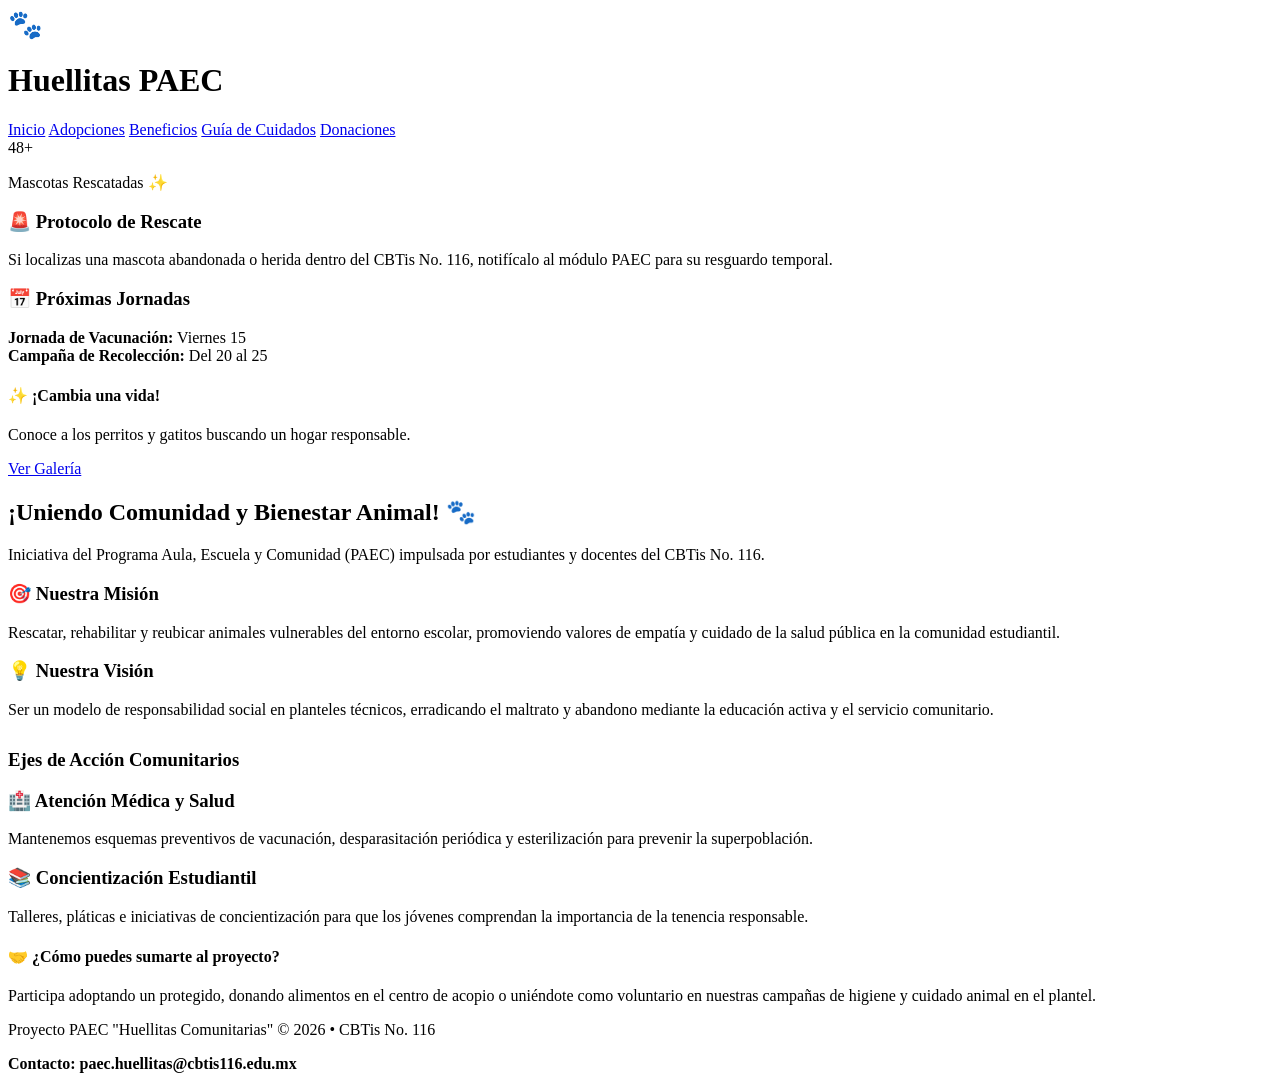
==== index.html @ c4050622 "first commit" ====
<!DOCTYPE html>
<html lang="es">
<head>
    <meta charset="UTF-8">
    <meta name="viewport" content="width=device-width, initial-scale=1.0">
    <title>Inicio - Huellitas PAEC CBTis 116</title>
    <link rel="stylesheet" href="estilos.css">
</head>
<body>

    <header>
        <div class="logo-brand">
            <span style="font-size: 28px;">🐾</span>
            <h1>Huellitas PAEC</h1>
        </div>
        <nav class="barra-navegacion">
            <a href="index.html" class="boton-nav activo">Inicio</a>
            <a href="adopciones.html" class="boton-nav">Adopciones</a>
            <a href="beneficios.html" class="boton-nav">Beneficios</a>
            <a href="cuidados.html" class="boton-nav">Guía de Cuidados</a>
            <a href="donaciones.html" class="boton-nav">Donaciones</a>
        </nav>
    </header>

    <main>
        <aside>
            <div class="widget contador-box">
                <div class="contador-numero">48+</div>
                <p>Mascotas Rescatadas ✨</p>
            </div>

            <div class="widget" style="border-left-color: var(--accent);">
                <h3>🚨 Protocolo de Rescate</h3>
                <p>Si localizas una mascota abandonada o herida dentro del CBTis No. 116, notifícalo al módulo PAEC para su resguardo temporal.</p>
            </div>

            <div class="widget">
                <h3>📅 Próximas Jornadas</h3>
                <p><strong>Jornada de Vacunación:</strong> Viernes 15<br><strong>Campaña de Recolección:</strong> Del 20 al 25</p>
            </div>

            <div class="banner-publicidad">
                <h4>✨ ¡Cambia una vida!</h4>
                <p>Conoce a los perritos y gatitos buscando un hogar responsable.</p>
                <a href="adopciones.html" class="boton-publicidad">Ver Galería</a>
            </div>
        </aside>

        <section>
            <h2>¡Uniendo Comunidad y Bienestar Animal! 🐾</h2>
            <p class="subtitulo-seccion">Iniciativa del Programa Aula, Escuela y Comunidad (PAEC) impulsada por estudiantes y docentes del CBTis No. 116.</p>

            <div class="grid-2-col">
                <div class="tarjeta-info color-1">
                    <h3>🎯 Nuestra Misión</h3>
                    <p>Rescatar, rehabilitar y reubicar animales vulnerables del entorno escolar, promoviendo valores de empatía y cuidado de la salud pública en la comunidad estudiantil.</p>
                </div>
                <div class="tarjeta-info color-2">
                    <h3>💡 Nuestra Visión</h3>
                    <p>Ser un modelo de responsabilidad social en planteles técnicos, erradicando el maltrato y abandono mediante la educación activa y el servicio comunitario.</p>
                </div>
            </div>

            <h3 style="margin: 30px 0 15px;">Ejes de Acción Comunitarios</h3>
            <div class="grid-2-col">
                <div class="tarjeta-info color-3">
                    <h3>🏥 Atención Médica y Salud</h3>
                    <p>Mantenemos esquemas preventivos de vacunación, desparasitación periódica y esterilización para prevenir la superpoblación.</p>
                </div>
                <div class="tarjeta-info color-4">
                    <h3>📚 Concientización Estudiantil</h3>
                    <p>Talleres, pláticas e iniciativas de concientización para que los jóvenes comprendan la importancia de la tenencia responsable.</p>
                </div>
            </div>

            <div class="caja-destacada">
                <h4>🤝 ¿Cómo puedes sumarte al proyecto?</h4>
                <p>Participa adoptando un protegido, donando alimentos en el centro de acopio o uniéndote como voluntario en nuestras campañas de higiene y cuidado animal en el plantel.</p>
            </div>
        </section>
    </main>

    <footer>
        <p>Proyecto PAEC "Huellitas Comunitarias" &copy; 2026 • CBTis No. 116</p>
        <p><strong>Contacto: paec.huellitas@cbtis116.edu.mx</strong></p>
    </footer>

</body>
</html>
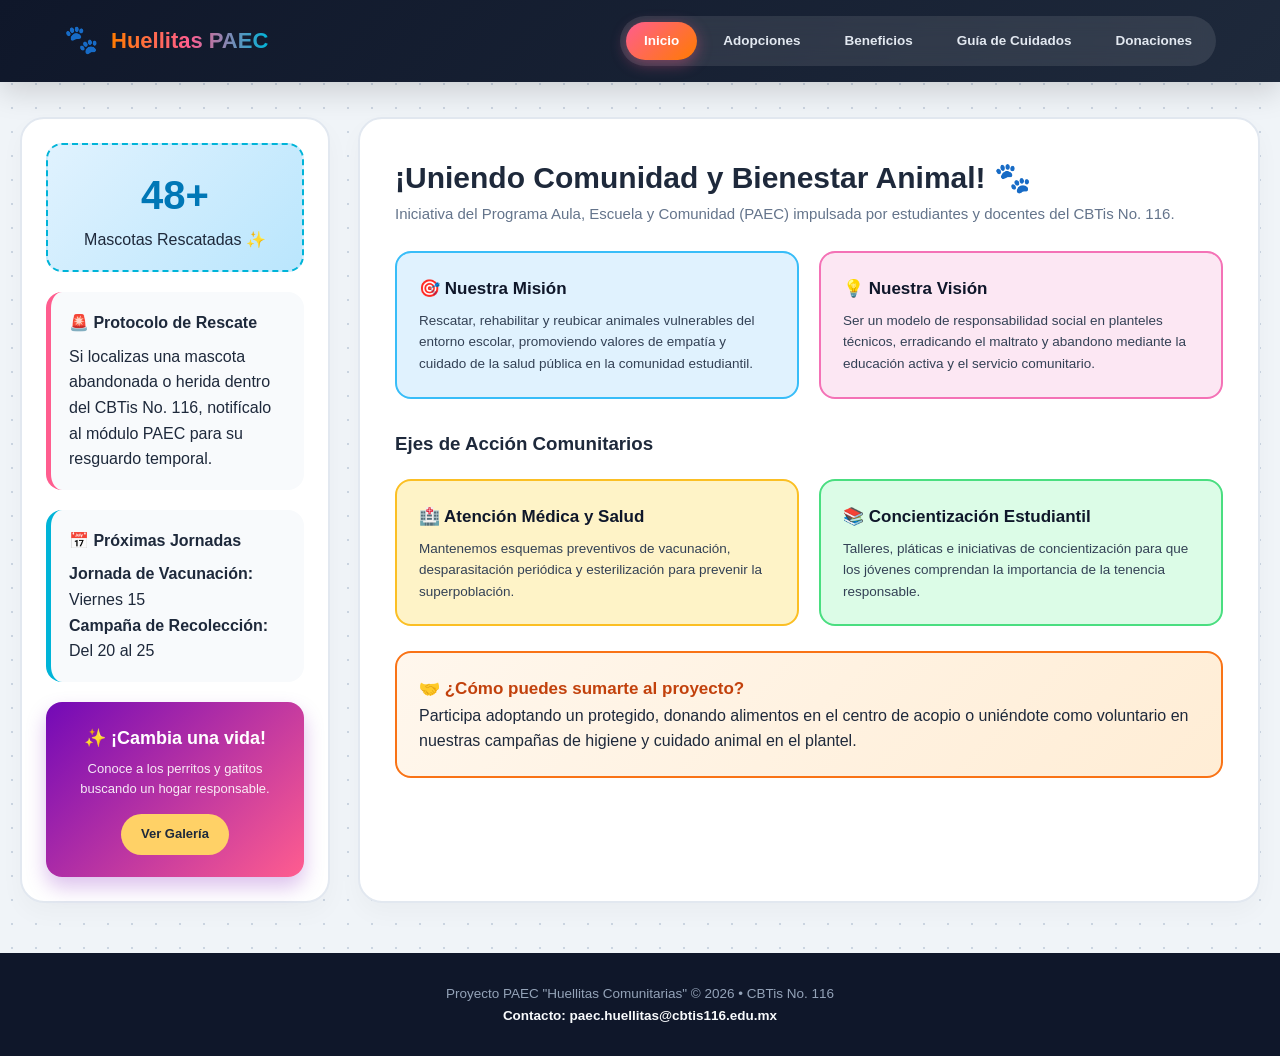
==== commit eba78b68: "Cambiar estilo a style.css" ====
--- a/index.html
+++ b/index.html
@@ -3,8 +3,8 @@
 <head>
     <meta charset="UTF-8">
     <meta name="viewport" content="width=device-width, initial-scale=1.0">
-    <title>Inicio - Huellitas PAEC CBTis 116</title>
-    <link rel="stylesheet" href="estilos.css">
+    <title>Inicio - Huellitas PAEC</title>
+    <link rel="stylesheet" href="style.css">
 </head>
 <body>
 
--- a/style.css
+++ b/style.css
@@ -0,0 +1,390 @@
+:root {
+    --primary: #00B4D8;
+    --primary-dark: #0077B6;
+    --accent: #FF5D8F;
+    --orange: #FF7B00;
+    --purple: #7209B7;
+    --green: #10B981;
+    --bg-main: #F0F4F8;
+    --card-bg: #FFFFFF;
+    --text-dark: #1E293B;
+    --text-muted: #64748B;
+    --radius-lg: 24px;
+    --radius-md: 16px;
+    --radius-sm: 12px;
+    --transition: all 0.3s cubic-bezier(0.34, 1.56, 0.64, 1);
+}
+
+* { box-sizing: border-box; margin: 0; padding: 0; }
+
+body {
+    font-family: 'Plus Jakarta Sans', sans-serif;
+    background-color: var(--bg-main);
+    background-image: radial-gradient(#CBD5E1 1px, transparent 1px);
+    background-size: 24px 24px;
+    color: var(--text-dark);
+    line-height: 1.6;
+}
+
+/* HEADER Y NAVEGACIÓN */
+header {
+    background: linear-gradient(135deg, #0F172A 0%, #1E293B 100%);
+    padding: 16px 5%;
+    display: flex;
+    justify-content: space-between;
+    align-items: center;
+    position: sticky;
+    top: 0;
+    z-index: 1000;
+    box-shadow: 0 10px 30px rgba(0,0,0,0.15);
+}
+
+.logo-brand {
+    display: flex;
+    align-items: center;
+    gap: 12px;
+}
+
+.logo-brand h1 {
+    font-size: 22px;
+    font-weight: 800;
+    background: linear-gradient(90deg, #FF7B00, #FF5D8F, #00B4D8);
+    -webkit-background-clip: text;
+    -webkit-text-fill-color: transparent;
+}
+
+.barra-navegacion {
+    display: flex;
+    gap: 8px;
+    background: rgba(255, 255, 255, 0.1);
+    padding: 6px;
+    border-radius: 50px;
+    backdrop-filter: blur(10px);
+}
+
+.boton-nav {
+    text-decoration: none;
+    color: #E2E8F0;
+    padding: 8px 18px;
+    border-radius: 30px;
+    font-size: 13.5px;
+    font-weight: 700;
+    transition: var(--transition);
+}
+
+.boton-nav:hover {
+    color: #FFF;
+    background: rgba(255, 255, 255, 0.2);
+}
+
+.boton-nav.activo {
+    background: linear-gradient(135deg, #FF5D8F 0%, #FF7B00 100%);
+    color: white;
+    box-shadow: 0 4px 15px rgba(255, 93, 143, 0.4);
+}
+
+/* ESTRUCTURA MAIN */
+main {
+    max-width: 1280px;
+    margin: 35px auto;
+    padding: 0 20px;
+    display: grid;
+    grid-template-columns: 310px 1fr;
+    gap: 28px;
+}
+
+aside {
+    background: var(--card-bg);
+    padding: 24px;
+    border-radius: var(--radius-lg);
+    box-shadow: 0 10px 25px rgba(0,0,0,0.03);
+    border: 2px solid #E2E8F0;
+    height: fit-content;
+}
+
+.widget {
+    margin-bottom: 20px;
+    padding: 18px;
+    border-radius: var(--radius-md);
+    background: #F8FAFC;
+    border-left: 5px solid var(--primary);
+}
+
+.widget h3 {
+    font-size: 16px;
+    font-weight: 800;
+    color: var(--text-dark);
+    margin-bottom: 8px;
+}
+
+.widget ul {
+    padding-left: 18px;
+    font-size: 13.5px;
+    color: var(--text-muted);
+}
+
+.widget ul li {
+    margin-bottom: 6px;
+}
+
+.contador-box {
+    background: linear-gradient(135deg, #E0F2FE 0%, #BAE6FD 100%);
+    border: 2px dashed var(--primary);
+    text-align: center;
+}
+
+.contador-numero {
+    font-size: 40px;
+    font-weight: 800;
+    color: var(--primary-dark);
+}
+
+.banner-publicidad {
+    background: linear-gradient(135deg, #7209B7 0%, #FF5D8F 100%);
+    border-radius: var(--radius-md);
+    padding: 22px;
+    color: white;
+    text-align: center;
+    box-shadow: 0 10px 20px rgba(114, 9, 183, 0.25);
+}
+
+.banner-publicidad h4 { font-size: 18px; font-weight: 800; margin-bottom: 6px; }
+.banner-publicidad p { font-size: 13px; opacity: 0.9; margin-bottom: 14px; }
+
+.boton-publicidad {
+    display: inline-block;
+    background: #FFD166;
+    color: #1E293B;
+    text-decoration: none;
+    padding: 10px 20px;
+    border-radius: 30px;
+    font-weight: 800;
+    font-size: 13px;
+    transition: var(--transition);
+}
+
+.boton-publicidad:hover {
+    transform: scale(1.08) rotate(-2deg);
+    box-shadow: 0 5px 15px rgba(0,0,0,0.2);
+}
+
+/* SECTION */
+section {
+    background: var(--card-bg);
+    padding: 35px;
+    border-radius: var(--radius-lg);
+    box-shadow: 0 10px 25px rgba(0,0,0,0.03);
+    border: 2px solid #E2E8F0;
+}
+
+section h2 {
+    font-size: 30px;
+    font-weight: 800;
+    color: var(--text-dark);
+}
+
+.subtitulo-seccion {
+    color: var(--text-muted);
+    font-size: 15px;
+    margin-bottom: 25px;
+}
+
+/* BOTONES DE FILTRO (ADOPCIONES) */
+.filtros-mascotas {
+    display: flex;
+    gap: 10px;
+    margin-bottom: 25px;
+    flex-wrap: wrap;
+}
+
+.btn-filtro {
+    border: 2px solid #E2E8F0;
+    background: #F8FAFC;
+    color: var(--text-dark);
+    padding: 8px 22px;
+    border-radius: 30px;
+    font-weight: 700;
+    font-size: 13.5px;
+    cursor: pointer;
+    transition: var(--transition);
+}
+
+.btn-filtro:hover, .btn-filtro.activo {
+    background: linear-gradient(135deg, var(--primary) 0%, var(--primary-dark) 100%);
+    color: white;
+    border-color: var(--primary);
+    box-shadow: 0 4px 12px rgba(0, 180, 216, 0.3);
+}
+
+/* GALERÍA DE TARJETAS DE ADOPCIÓN */
+.galeria-mascotas {
+    display: grid;
+    grid-template-columns: repeat(auto-fill, minmax(260px, 1fr));
+    gap: 22px;
+}
+
+.tarjeta-mascota {
+    background: #FFFFFF;
+    border-radius: var(--radius-md);
+    overflow: hidden;
+    border: 2px solid #E2E8F0;
+    transition: var(--transition);
+    display: flex;
+    flex-direction: column;
+}
+
+.tarjeta-mascota:hover {
+    transform: translateY(-8px);
+    box-shadow: 0 15px 30px rgba(0,0,0,0.08);
+    border-color: var(--primary);
+}
+
+.img-container {
+    position: relative;
+    width: 100%;
+    height: 200px;
+    overflow: hidden;
+    background: #F1F5F9;
+}
+
+.img-container img {
+    width: 100%;
+    height: 100%;
+    object-fit: cover;
+    transition: transform 0.5s ease;
+}
+
+.tarjeta-mascota:hover .img-container img {
+    transform: scale(1.08);
+}
+
+.badge-tipo {
+    position: absolute;
+    top: 12px;
+    right: 12px;
+    background: rgba(15, 23, 42, 0.75);
+    backdrop-filter: blur(4px);
+    color: white;
+    padding: 4px 12px;
+    border-radius: 20px;
+    font-size: 11px;
+    font-weight: 700;
+}
+
+.info-mascota {
+    padding: 18px;
+    display: flex;
+    flex-direction: column;
+    justify-content: space-between;
+    flex-grow: 1;
+}
+
+.info-mascota h3 {
+    font-size: 20px;
+    font-weight: 800;
+    color: var(--text-dark);
+    margin-bottom: 6px;
+}
+
+.detalles-mascota {
+    display: flex;
+    gap: 8px;
+    margin-bottom: 12px;
+    flex-wrap: wrap;
+}
+
+.tag-detalle {
+    background: #F1F5F9;
+    color: var(--text-muted);
+    padding: 3px 10px;
+    border-radius: 12px;
+    font-size: 12px;
+    font-weight: 600;
+}
+
+.info-mascota p {
+    font-size: 13.5px;
+    color: var(--text-muted);
+    margin-bottom: 18px;
+    line-height: 1.5;
+}
+
+.btn-adoptar {
+    width: 100%;
+    padding: 12px 0;
+    background: linear-gradient(135deg, var(--accent) 0%, var(--orange) 100%);
+    color: white;
+    border: none;
+    border-radius: var(--radius-sm);
+    font-weight: 800;
+    font-size: 13.5px;
+    cursor: pointer;
+    transition: var(--transition);
+}
+
+.btn-adoptar:hover {
+    box-shadow: 0 5px 15px rgba(255, 93, 143, 0.4);
+    transform: scale(1.02);
+}
+
+/* CARDS INFORMATIVAS GENERATIVAS */
+.grid-2-col {
+    display: grid;
+    grid-template-columns: repeat(auto-fit, minmax(260px, 1fr));
+    gap: 20px;
+    margin: 20px 0;
+}
+
+.tarjeta-info {
+    border-radius: var(--radius-md);
+    padding: 22px;
+    transition: var(--transition);
+}
+
+.tarjeta-info:hover {
+    transform: translateY(-5px);
+    box-shadow: 0 10px 20px rgba(0,0,0,0.05);
+}
+
+.tarjeta-info.color-1 { background: #E0F2FE; border: 2px solid #38BDF8; }
+.tarjeta-info.color-2 { background: #FCE7F3; border: 2px solid #F472B6; }
+.tarjeta-info.color-3 { background: #FEF3C7; border: 2px solid #FBBF24; }
+.tarjeta-info.color-4 { background: #DCFCE7; border: 2px solid #4ADE80; }
+
+.tarjeta-info h3, .tarjeta-info h4 {
+    font-size: 17px;
+    font-weight: 800;
+    margin-bottom: 8px;
+    color: #0F172A;
+}
+
+.tarjeta-info p, .tarjeta-info ul {
+    font-size: 13.5px;
+    color: #334155;
+}
+
+.caja-destacada {
+    background: linear-gradient(135deg, #FFF7ED 0%, #FFEDD5 100%);
+    border: 2px solid #F97316;
+    padding: 22px;
+    border-radius: var(--radius-md);
+    margin: 25px 0;
+}
+
+.caja-destacada h4 { color: #C2410C; font-size: 17px; font-weight: 800; }
+
+footer {
+    background: #0F172A;
+    color: #94A3B8;
+    text-align: center;
+    padding: 30px;
+    margin-top: 50px;
+    font-size: 13.5px;
+}
+
+footer strong { color: #F8FAFC; }
+
+@media (max-width: 900px) {
+    main { grid-template-columns: 1fr; }
+    header { flex-direction: column; gap: 12px; }
+}
